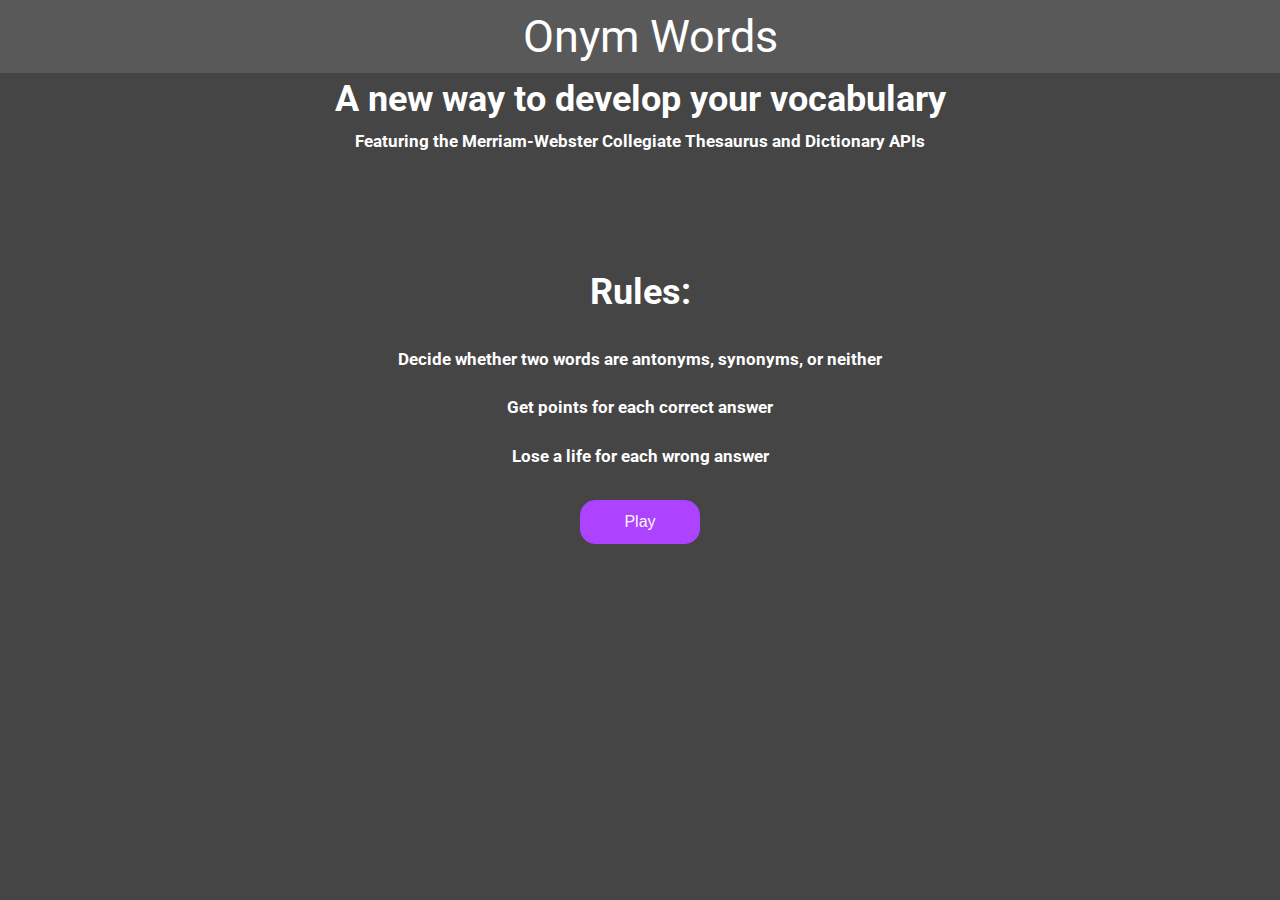
==== index.html @ 477171cc "Add files via upload" ====
<!doctype html>
<html>
  <head>
    <script src="https://ajax.googleapis.com/ajax/libs/jquery/3.4.1/jquery.min.js"></script>
    <link href="https://fonts.googleapis.com/css?family=Roboto:700&display=swap" rel="stylesheet">
    <meta charset="utf-8">
    <title>COMP 20 - FINAL PROJECT</title>
    <style type="text/css">
      body, html {
        background-color: #454545;
        color: #FFF;
        font-family: 'Roboto', sans-serif;
        cursor: default;
        padding: 0px;
        margin: 0px;
      }
      .navBar {
        position: fixed;
        top: 0px;
        background-color: #595959;
        width: 100%;
        margin: 0px;
        padding: 10px;
        text-align: center;
      }
      .container {
        border: solid 2px #fff;
        position: absolute;
        left: 50%;
        margin-left: -400px;
        top: 150px;
        width: 800px;
        text-align: center;
      }
      #wordsContainer {
        position: relative;
        margin-bottom: 35px;
        margin-top: 35px;
      }
      .word {
        position: relative;
        display: inline;
        margin: 0px 10px;
        text-decoration: none;
        text-align: center;
      }
      .word_hover:hover {
        color: #ffd166;
      }
      a {
        color: #FFF;
        text-decoration: none;
        font-size: 45px;
      }
      h2 {
        font-size: 40px;
      }
      h3 {
        font-size: 36px;
      }
      h4 {
        font-size: 23px;
      }
      h5 {
        font-size: 17px;
      }
      p {
        font-size: 14px;
      }
      .flip-card {
        position: absolute;
        width: 300px;
        height: 300px;
        left: 50%;
        margin-left: -150px;
        background-color: transparent;
        perspective: 1000px;
      }
      .flip-card-inner {
        position: absolute;
        width: 300px;
        height: 300px;
        left: 50%;
        margin-left: -150px;
        text-align: center;
        transition: transform 0.6s;
        transform-style: preserve-3d;
      }
      .flip-card:hover .flip-card-inner {
        transform: rotateY(180deg);
      }
      .flip-card-front, .flip-card-back {
        position: absolute;
        width: 300px;
        height: 300px;
        left: 50%;
        margin-left: -150px;
        backface-visibility: hidden;
      }
      .flip-card-front {
        background-color: #ad42ff;
        border: solid 1px #ad42ff;
        border-radius: 40px;
        color: #f7f7f7;
      }
      .flip-card-back {
        vertical-align: middle;
        background-color: #ad42ff;
        border: solid 1px #ad42ff;
        border-radius: 40px;
        color: #f7f7f7;
        transform: rotateY(180deg);
      }
      .contButton {
        position: absolute;
        left: 50%;
        background-color: #ad42ff;
        border: solid 1px #ad42ff;
        color: #f7f7f7;
        border-radius: 15px;
        padding: 12px 24px;
        text-align: center;
        text-decoration: none;
        width: 120px;
        margin-left: -60px;
        top: 500px;
        font-size: 12pt;
      }
      .contButton_hover:hover {
        background: #9000ff;
        border: solid 1px #9000ff;
        border-radius: 15px;
        color: #ebebeb;
        outline: none;
        cursor: pointer;
      }
    </style>
  </head>
  <body>
  <nav class="navBar"><a href="index.html">Onym Words</a></nav>
  <div class="introContainer">
    <center>
      <h3><br>A new way to develop your vocabulary</h3>
      <h5 style="margin-top: -25px">Featuring the Merriam-Webster Collegiate Thesaurus and Dictionary APIs</h5>
      <h3><br><br>Rules:</h3>
      <h5>Decide whether two words are antonyms, synonyms, or neither</h4>
      <h5>Get points for each correct answer</h4>
      <h5>Lose a life for each wrong answer</h4>
    </center>
  </div>
  <input class="contButton contButton_hover" type="button" value="Play" id="continue" onclick="window.location.href = 'game.html';">
</body>
</html>
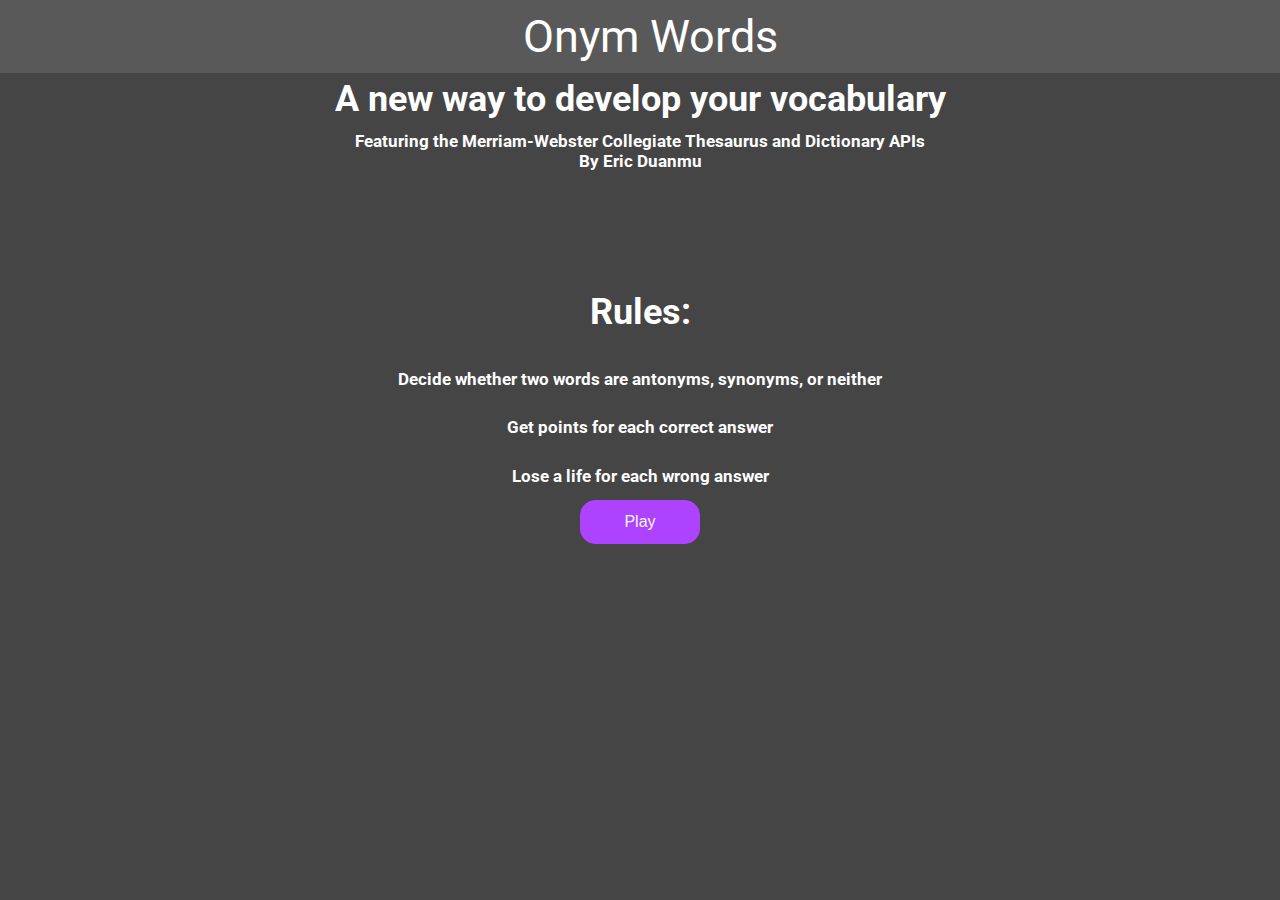
==== commit 899b21a3: "Update index.html" ====
--- a/index.html
+++ b/index.html
@@ -141,7 +141,8 @@
   <div class="introContainer">
     <center>
       <h3><br>A new way to develop your vocabulary</h3>
-      <h5 style="margin-top: -25px">Featuring the Merriam-Webster Collegiate Thesaurus and Dictionary APIs</h5>
+      <h5 style="margin-top: -25px">Featuring the Merriam-Webster Collegiate Thesaurus and Dictionary APIs
+      <br>By Eric Duanmu</h5>
       <h3><br><br>Rules:</h3>
       <h5>Decide whether two words are antonyms, synonyms, or neither</h4>
       <h5>Get points for each correct answer</h4>
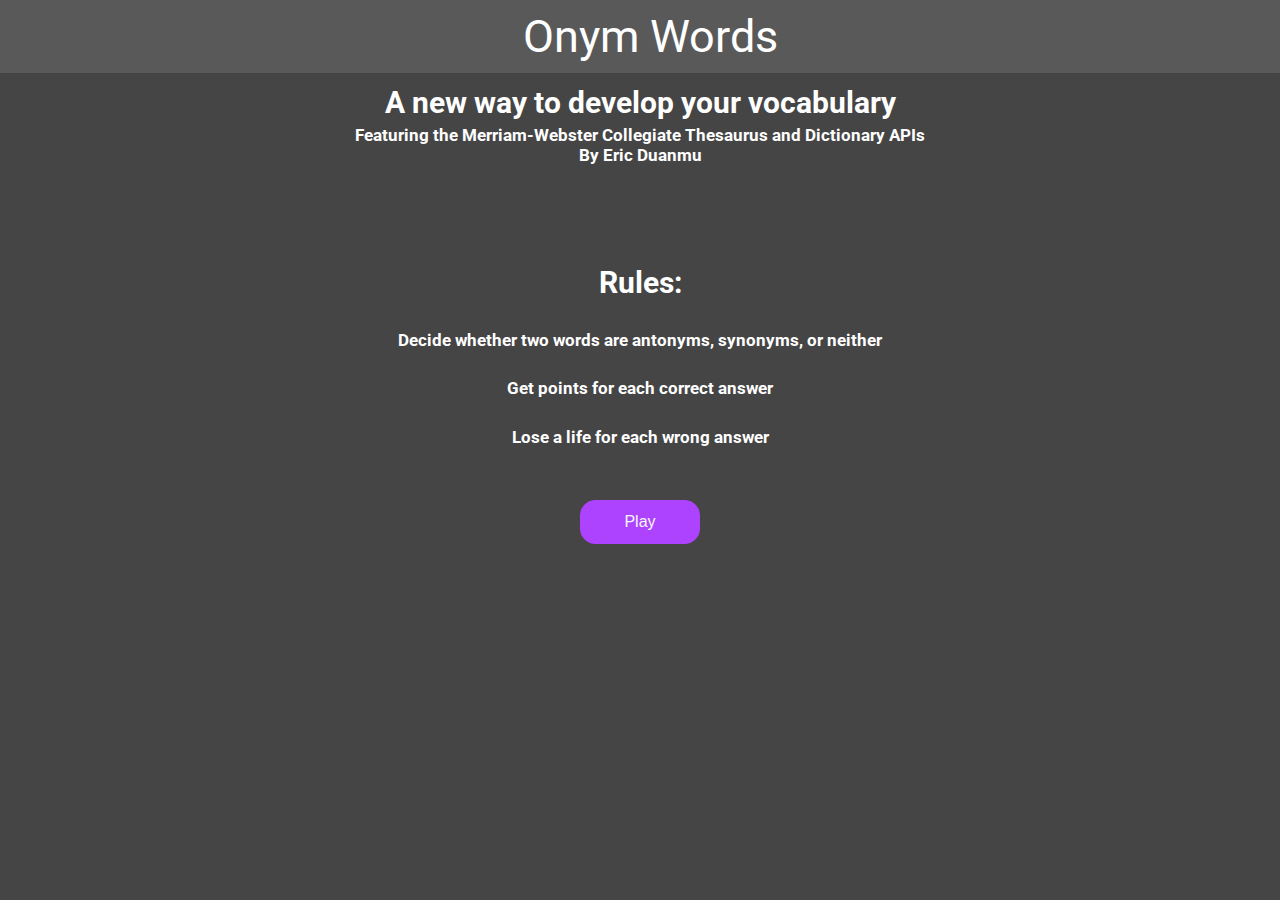
==== commit c343c70c: "Add files via upload" ====
--- a/index.html
+++ b/index.html
@@ -3,27 +3,11 @@
   <head>
     <script src="https://ajax.googleapis.com/ajax/libs/jquery/3.4.1/jquery.min.js"></script>
     <link href="https://fonts.googleapis.com/css?family=Roboto:700&display=swap" rel="stylesheet">
+    <link rel="stylesheet" type="text/css" href="external.css">
     <meta charset="utf-8">
-    <title>COMP 20 - FINAL PROJECT</title>
+    <title>ONYM WORDS - ERIC DUANMU</title>
     <style type="text/css">
-      body, html {
-        background-color: #454545;
-        color: #FFF;
-        font-family: 'Roboto', sans-serif;
-        cursor: default;
-        padding: 0px;
-        margin: 0px;
-      }
-      .navBar {
-        position: fixed;
-        top: 0px;
-        background-color: #595959;
-        width: 100%;
-        margin: 0px;
-        padding: 10px;
-        text-align: center;
-      }
-      .container {
+      /*.container {
         border: solid 2px #fff;
         position: absolute;
         left: 50%;
@@ -31,85 +15,9 @@
         top: 150px;
         width: 800px;
         text-align: center;
-      }
-      #wordsContainer {
-        position: relative;
-        margin-bottom: 35px;
-        margin-top: 35px;
-      }
-      .word {
-        position: relative;
-        display: inline;
-        margin: 0px 10px;
-        text-decoration: none;
-        text-align: center;
-      }
-      .word_hover:hover {
-        color: #ffd166;
-      }
-      a {
-        color: #FFF;
-        text-decoration: none;
-        font-size: 45px;
-      }
-      h2 {
-        font-size: 40px;
-      }
-      h3 {
-        font-size: 36px;
-      }
-      h4 {
-        font-size: 23px;
-      }
-      h5 {
-        font-size: 17px;
-      }
-      p {
-        font-size: 14px;
-      }
-      .flip-card {
-        position: absolute;
-        width: 300px;
-        height: 300px;
-        left: 50%;
-        margin-left: -150px;
-        background-color: transparent;
-        perspective: 1000px;
-      }
-      .flip-card-inner {
-        position: absolute;
-        width: 300px;
-        height: 300px;
-        left: 50%;
-        margin-left: -150px;
-        text-align: center;
-        transition: transform 0.6s;
-        transform-style: preserve-3d;
-      }
-      .flip-card:hover .flip-card-inner {
-        transform: rotateY(180deg);
-      }
-      .flip-card-front, .flip-card-back {
-        position: absolute;
-        width: 300px;
-        height: 300px;
-        left: 50%;
-        margin-left: -150px;
-        backface-visibility: hidden;
-      }
-      .flip-card-front {
-        background-color: #ad42ff;
-        border: solid 1px #ad42ff;
-        border-radius: 40px;
-        color: #f7f7f7;
-      }
-      .flip-card-back {
-        vertical-align: middle;
-        background-color: #ad42ff;
-        border: solid 1px #ad42ff;
-        border-radius: 40px;
-        color: #f7f7f7;
-        transform: rotateY(180deg);
+      }*/
+      .introContainer {
+        margin-top: 50px;
       }
       .contButton {
         position: absolute;
--- a/external.css
+++ b/external.css
@@ -0,0 +1,34 @@
+body, html {
+  background-color: #454545;
+  color: #FFF;
+  font-family: 'Roboto', sans-serif;
+  cursor: default;
+  padding: 0px;
+  margin: 0px;
+}
+a {
+  color: #FFF;
+  text-decoration: none;
+  font-size: 45px;
+}
+h2 {
+  font-size: 40px;
+}
+h3 {
+  font-size: 30px;
+}
+h4 {
+  font-size: 23px;
+}
+h5 {
+  font-size: 17px;
+}
+.navBar {
+  position: fixed;
+  top: 0px;
+  background-color: #595959;
+  width: 100%;
+  margin: 0px;
+  padding: 10px;
+  text-align: center;
+}